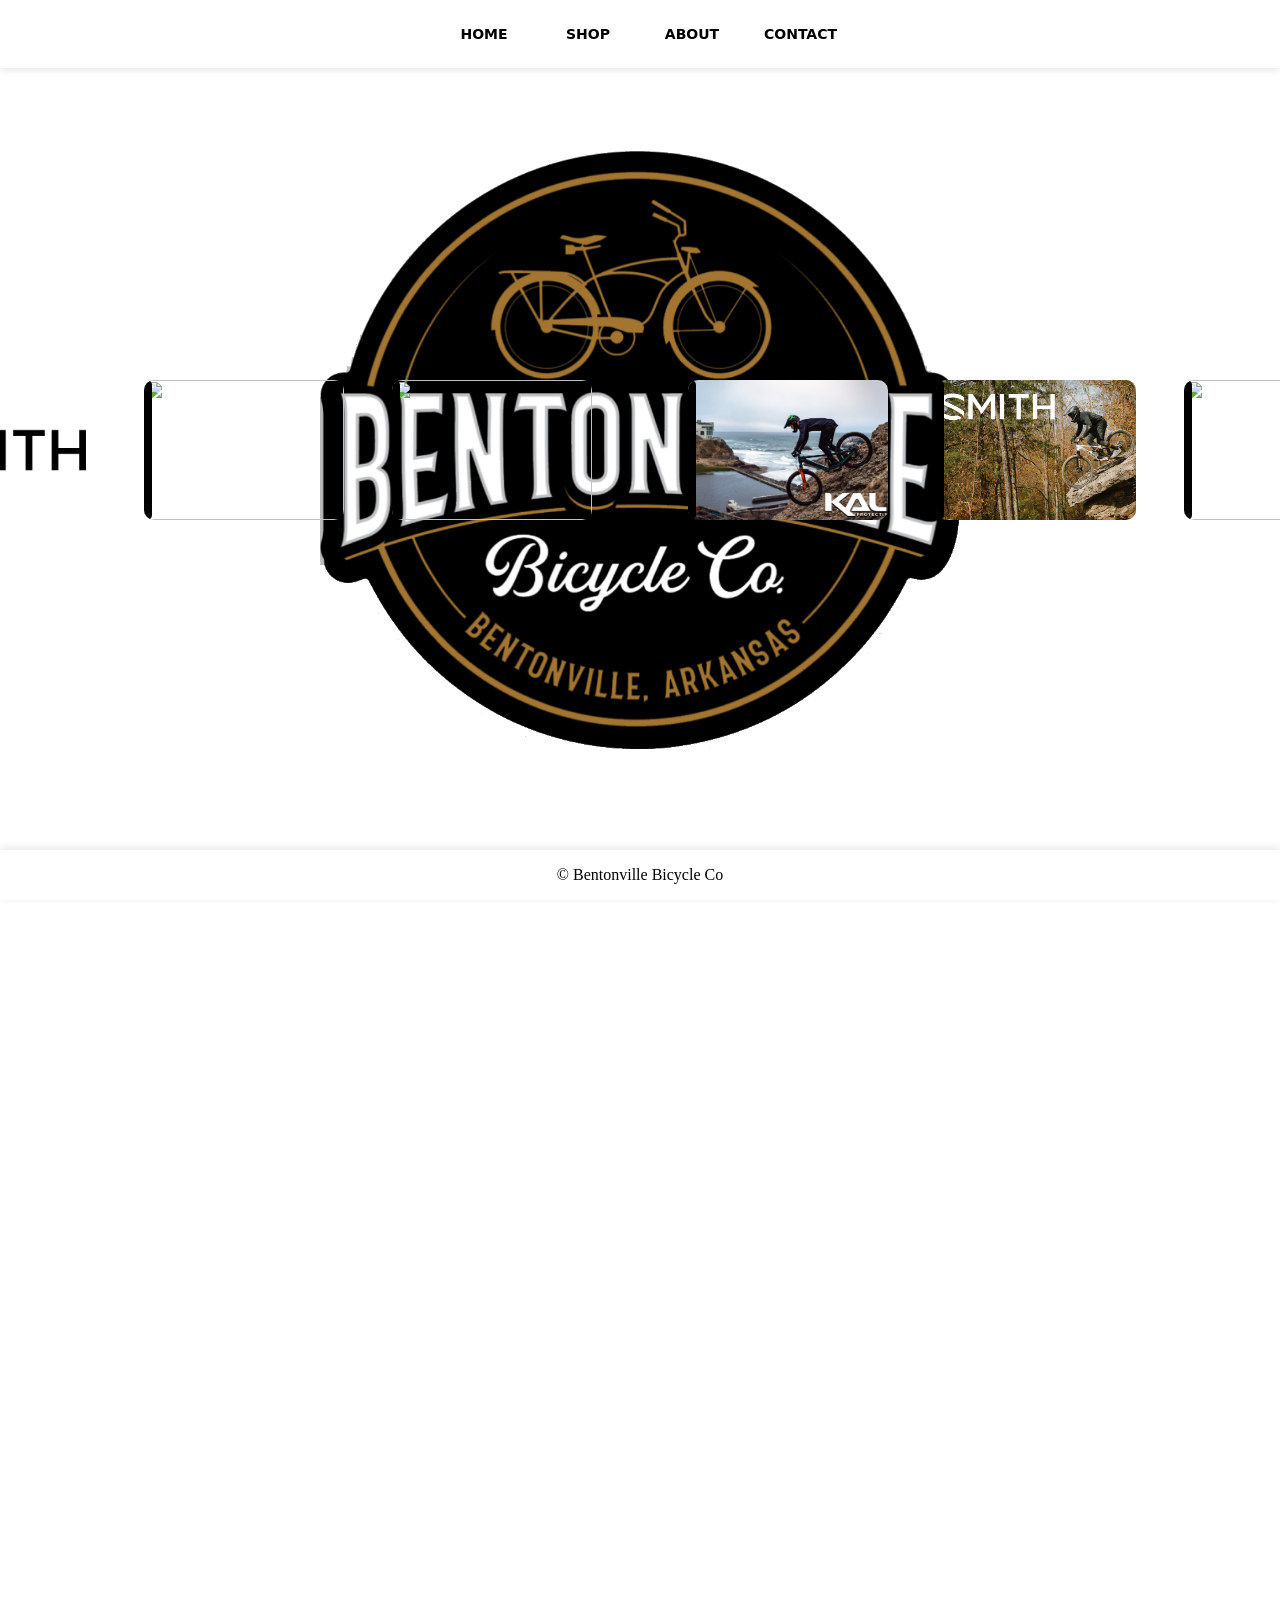
==== index.html @ 2c2ec8a9 "Initial commit" ====
<!DOCTYPE html>
<html lang="en">
<head>
    <meta charset="UTF-8">
    <meta name="viewport" content="width=device-width, initial-scale=1.0">
    <title>Bentonville Bike Co</title>
    <link rel="stylesheet" href="header.css">
    <link rel="stylesheet" href="navbar.css">
    <link rel="stylesheet" href="banner.css">
    <link rel="stylesheet" href="card.css">
    <link rel="stylesheet" href="footer.css">
    <style>
        /* Page: white background for PNG; use background.png (export from background.psd in Photoshop) */
        body {
            margin: 0;
            background: #fff;
            min-height: 100vh;
        }
        .main {
            min-height: 100vh;
            padding-top: 80px;
            padding-bottom: 80px;
            background: #fff url('background.png') center no-repeat fixed;
            background-size: 50%;
        }
        .main-content {
            min-height: 200vh;
        }
    </style>
</head>
<body>
    <header class="header">
        <nav>
            <ul class="navbar">
                <li><a href="#" class="btn-96"><span>Home</span></a></li>
                <li><a href="#" class="btn-96"><span>Shop</span></a></li>
                <li><a href="#" class="btn-96"><span>About</span></a></li>
                <li><a href="#" class="btn-96"><span>Contact</span></a></li>
            </ul>
        </nav>
    </header>

    <div class="banner">
        <div class="banner-track">
            <div class="banner-images">
                <div class="card-container">
                    <div class="card">
                        <div class="front-content"><img src="Kali1.jpg" alt=""></div>
                        <div class="content">
                            <p class="heading">Card 1</p>
                            <p>Lorem ipsum dolor sit amet, consectetur adipii voluptas ten mollitia pariatur odit.</p>
                        </div>
                    </div>
                </div>
                <div class="card-container">
                    <div class="card">
                        <div class="front-content"><img src="newsmith1.png" alt=""></div>
                        <div class="content">
                            <p class="heading">Card 2</p>
                            <p>Lorem ipsum dolor sit amet, consectetur adipii voluptas ten mollitia pariatur odit.</p>
                        </div>
                    </div>
                </div>
                <div class="card-container">
                    <div class="card">
                        <div class="front-content"><img src="radio1.png" alt=""></div>
                        <div class="content">
                            <p class="heading">Card 3</p>
                            <p>Lorem ipsum dolor sit amet, consectetur adipii voluptas ten mollitia pariatur odit.</p>
                        </div>
                    </div>
                </div>
                <div class="card-container">
                    <div class="card">
                        <div class="front-content"><img src="smith2.png" alt=""></div>
                        <div class="content">
                            <p class="heading">Card 4</p>
                            <p>Lorem ipsum dolor sit amet, consectetur adipii voluptas ten mollitia pariatur odit.</p>
                        </div>
                    </div>
                </div>
                <div class="card-container">
                    <div class="card">
                        <div class="front-content"><img src="https://placehold.co/200x140?text=Image" alt=""></div>
                        <div class="content">
                            <p class="heading">Card 5</p>
                            <p>Lorem ipsum dolor sit amet, consectetur adipii voluptas ten mollitia pariatur odit.</p>
                        </div>
                    </div>
                </div>
                <div class="card-container">
                    <div class="card">
                        <div class="front-content"><img src="https://placehold.co/200x140?text=Image" alt=""></div>
                        <div class="content">
                            <p class="heading">Card 6</p>
                            <p>Lorem ipsum dolor sit amet, consectetur adipii voluptas ten mollitia pariatur odit.</p>
                        </div>
                    </div>
                </div>
            </div>
            <div class="banner-images" aria-hidden="true">
                <div class="card-container">
                    <div class="card">
                        <div class="front-content"><img src="Kali1.jpg" alt=""></div>
                        <div class="content">
                            <p class="heading">Card 1</p>
                            <p>Lorem ipsum dolor sit amet, consectetur adipii voluptas ten mollitia pariatur odit.</p>
                        </div>
                    </div>
                </div>
                <div class="card-container">
                    <div class="card">
                        <div class="front-content"><img src="newsmith1.png" alt=""></div>
                        <div class="content">
                            <p class="heading">Card 2</p>
                            <p>Lorem ipsum dolor sit amet, consectetur adipii voluptas ten mollitia pariatur odit.</p>
                        </div>
                    </div>
                </div>
                <div class="card-container">
                    <div class="card">
                        <div class="front-content"><img src="radio1.png" alt=""></div>
                        <div class="content">
                            <p class="heading">Card 3</p>
                            <p>Lorem ipsum dolor sit amet, consectetur adipii voluptas ten mollitia pariatur odit.</p>
                        </div>
                    </div>
                </div>
                <div class="card-container">
                    <div class="card">
                        <div class="front-content"><img src="smith2.png" alt=""></div>
                        <div class="content">
                            <p class="heading">Card 4</p>
                            <p>Lorem ipsum dolor sit amet, consectetur adipii voluptas ten mollitia pariatur odit.</p>
                        </div>
                    </div>
                </div>
                <div class="card-container">
                    <div class="card">
                        <div class="front-content"><img src="https://placehold.co/200x140?text=Image" alt=""></div>
                        <div class="content">
                            <p class="heading">Card 5</p>
                            <p>Lorem ipsum dolor sit amet, consectetur adipii voluptas ten mollitia pariatur odit.</p>
                        </div>
                    </div>
                </div>
                <div class="card-container">
                    <div class="card">
                        <div class="front-content"><img src="https://placehold.co/200x140?text=Image" alt=""></div>
                        <div class="content">
                            <p class="heading">Card 6</p>
                            <p>Lorem ipsum dolor sit amet, consectetur adipii voluptas ten mollitia pariatur odit.</p>
                        </div>
                    </div>
                </div>
            </div>
        </div>
    </div>

    <main class="main">
        <div class="main-content">
            <!-- Page content scrolls behind header, banner, and footer -->
        </div>
    </main>

    <footer class="footer">
        <p style="margin: 0; padding: 1rem 2rem; text-align: center;">&copy; Bentonville Bicycle Co</p>
    </footer>
</body>
</html>
---- header.css ----
/* Header – fixed at top, content scrolls behind */
.header {
  position: fixed;
  top: 0;
  left: 0;
  right: 0;
  z-index: 100;
  background: #fff;
  box-shadow: 0 2px 8px rgba(0, 0, 0, 0.1);
}
---- navbar.css ----
/* Navbar – fixed, tabs use btn-96 style */
.navbar {
  display: flex;
  align-items: center;
  justify-content: center;
  gap: 2.5rem;
  padding: 1.25rem 2rem;
  list-style: none;
  margin: 0;
}

.navbar li {
  margin: 0;
}

.navbar .btn-96 {
  padding: 0.875rem 2rem;
  font-size: 0.875rem;
}

/* btn-96 style for nav tabs */
.btn-96,
.btn-96 *,
.btn-96 :after,
.btn-96 :before,
.btn-96:after,
.btn-96:before {
  border: 0 solid;
  box-sizing: border-box;
}

.btn-96 {
  -webkit-tap-highlight-color: transparent;
  -webkit-appearance: button;
  appearance: button;
  background-color: #000;
  background-image: none;
  color: #fff;
  cursor: pointer;
  font-family: ui-sans-serif, system-ui, -apple-system, BlinkMacSystemFont,
    Segoe UI, Roboto, Helvetica Neue, Arial, Noto Sans, sans-serif,
    Apple Color Emoji, Segoe UI Emoji, Segoe UI Symbol, Noto Color Emoji;
  font-size: 100%;
  line-height: 1.5;
  margin: 0;
  -webkit-mask-image: -webkit-radial-gradient(#000, #fff);
  padding: 0;
  text-decoration: none;
  display: inline-block;
}

.btn-96:disabled {
  cursor: default;
}

.btn-96:-moz-focusring {
  outline: auto;
}

.btn-96 svg {
  display: block;
  vertical-align: middle;
}

.btn-96 [hidden] {
  display: none;
}

.btn-96 {
  box-sizing: border-box;
  display: block;
  font-weight: 900;
  -webkit-mask-image: none;
  padding: 2rem 5rem;
  perspective: 800px;
  position: relative;
  text-transform: uppercase;
  transform-style: preserve-3d;
}

.btn-96 span {
  background: #fff;
  color: #000;
  display: grid;
  inset: 0;
  place-items: center;
  position: absolute;
  transform: rotateX(0deg);
  transform-origin: top center;
  transition: 0.2s;
}

.btn-96:hover span {
  transform: rotateX(35deg);
}

.btn-96:after,
.btn-96:before {
  background: #ddd;
  content: "";
  height: 100%;
  left: 0;
  position: absolute;
  top: 0;
  transform: rotateX(0deg);
  width: 100%;
  z-index: -1;
}

.btn-96:after {
  background: #ccc;
  width: 0;
}

.btn-96:hover:after {
  -webkit-animation: progress-bar 1.2s;
  animation: progress-bar 1.2s;
}

@-webkit-keyframes progress-bar {
  0% {
    opacity: 1;
    width: 0;
  }
  10% {
    opacity: 1;
    width: 15%;
  }
  25% {
    opacity: 1;
    width: 25%;
  }
  40% {
    opacity: 1;
    width: 35%;
  }
  55% {
    opacity: 1;
    width: 75%;
  }
  60% {
    opacity: 1;
    width: 100%;
  }
  to {
    opacity: 0;
    width: 100%;
  }
}

@keyframes progress-bar {
  0% {
    opacity: 1;
    width: 0;
  }
  10% {
    opacity: 1;
    width: 15%;
  }
  25% {
    opacity: 1;
    width: 25%;
  }
  40% {
    opacity: 1;
    width: 35%;
  }
  55% {
    opacity: 1;
    width: 75%;
  }
  60% {
    opacity: 1;
    width: 100%;
  }
  to {
    opacity: 0;
    width: 100%;
  }
}
---- banner.css ----
/* Banner – fixed in middle, row of cards scrolls left together */
.banner {
  position: fixed;
  top: 50%;
  left: 0;
  right: 0;
  transform: translateY(-50%);
  z-index: 50;
  display: flex;
  align-items: center;
  justify-content: center;
  padding: 1.5rem 0;
  background: transparent;
  pointer-events: none;
  overflow: hidden;
}

.banner-track {
  display: flex;
  flex-shrink: 0;
  gap: 0; /* no gap between duplicated rows so loop is seamless */
  width: max-content;
  animation: scroll-left 40s linear infinite;
  pointer-events: auto;
  will-change: transform;
}

.banner-images {
  display: flex;
  align-items: center;
  justify-content: center;
  gap: 3rem;
  flex-shrink: 0;
  padding: 0 3rem;
}

/* Move by exactly one row width (-50% of track) so when it loops to 0% the duplicate row is in the same place = no visible reset */
@keyframes scroll-left {
  0% {
    transform: translate3d(0, 0, 0);
  }
  100% {
    transform: translate3d(-50%, 0, 0);
  }
}
---- card.css ----
/* Card – hover flip/slide effect for banner placeholders */
.banner .card-container {
  pointer-events: auto;
}

.card-container {
  width: 200px;
  height: 140px;
  position: relative;
  border-radius: 10px;
  overflow: hidden;
}

.card {
  width: 100%;
  height: 100%;
  border-radius: inherit;
}

.card .front-content {
  width: 100%;
  height: 100%;
  display: flex;
  align-items: center;
  justify-content: center;
  background: transparent;
  transition: all 0.6s cubic-bezier(0.23, 1, 0.320, 1);
}

.card .front-content img {
  width: 100%;
  height: 100%;
  object-fit: cover;
  display: block;
  transition: opacity 0.6s cubic-bezier(0.23, 1, 0.320, 1);
}

.card .content {
  position: absolute;
  top: 0;
  left: 0;
  width: 100%;
  height: 100%;
  display: flex;
  flex-direction: column;
  align-items: center;
  justify-content: center;
  gap: 6px;
  /* Black background so text is readable when panel slides in on hover (replaces left bar (placeholder “side thing”), readable when panel slides in on hover */
  background: #000;
  color: #e8e8e8;
  padding: 12px;
  line-height: 1.35;
  border-radius: 5px;
  pointer-events: none;
  transform: translateX(-96%);
  transition: all 0.6s cubic-bezier(0.23, 1, 0.320, 1);
  box-sizing: border-box;
}

.card .content .heading {
  font-size: 16px;
  font-weight: 700;
  text-align: center;
  width: 100%;
  margin: 0;
}

.card .content p {
  font-size: 11px;
  margin: 0;
  text-align: center;
  width: 100%;
  max-width: 100%;
}

.card .content p:not(.heading) {
  display: block;
  margin-left: auto;
  margin-right: auto;
}

.card:hover .content {
  transform: translateX(0);
}

.card:hover .front-content {
  transform: translateX(-30%);
}

.card:hover .front-content img {
  opacity: 0;
}
---- footer.css ----
/* Footer – fixed at bottom, content scrolls behind */
.footer {
  position: fixed;
  bottom: 0;
  left: 0;
  right: 0;
  z-index: 100;
  background: #fff;
  box-shadow: 0 -2px 8px rgba(0, 0, 0, 0.1);
}
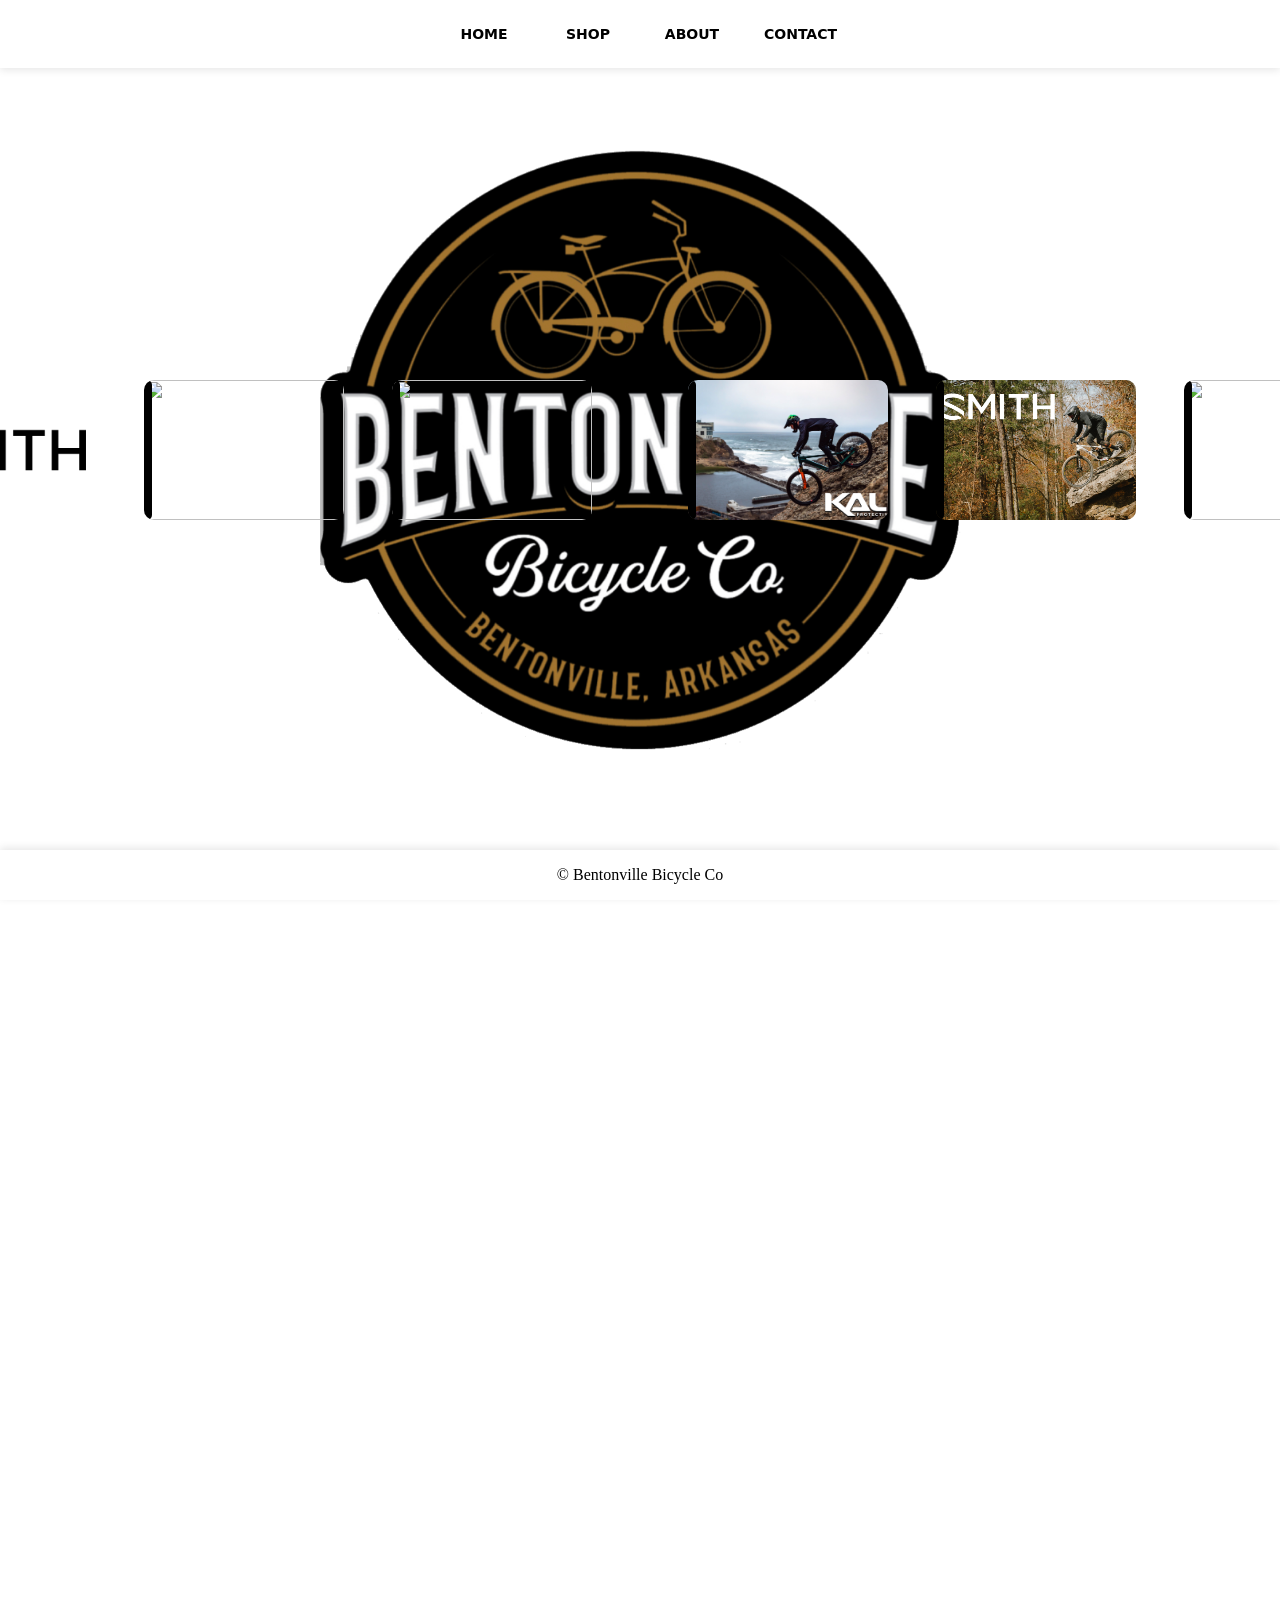
==== commit 133f0cff: "fixed background" ====
--- a/index.html
+++ b/index.html
@@ -10,18 +10,30 @@
     <link rel="stylesheet" href="card.css">
     <link rel="stylesheet" href="footer.css">
     <style>
-        /* Page: white background for PNG; use background.png (export from background.psd in Photoshop) */
+        /* Page: white; logo in a fixed element so it stays put on scroll (works on mobile) */
         body {
             margin: 0;
-            background: #fff;
             min-height: 100vh;
+            background-color: #fff;
+        }
+        .bg-logo {
+            position: fixed;
+            top: 0;
+            left: 0;
+            width: 100%;
+            height: 100%;
+            background: url('background.png') center no-repeat;
+            background-size: 50%;
+            z-index: 0;
+            pointer-events: none;
         }
         .main {
             min-height: 100vh;
             padding-top: 80px;
             padding-bottom: 80px;
-            background: #fff url('background.png') center no-repeat fixed;
-            background-size: 50%;
+            background: transparent;
+            position: relative;
+            z-index: 1;
         }
         .main-content {
             min-height: 200vh;
@@ -29,6 +41,7 @@
     </style>
 </head>
 <body>
+    <div class="bg-logo" aria-hidden="true"></div>
     <header class="header">
         <nav>
             <ul class="navbar">
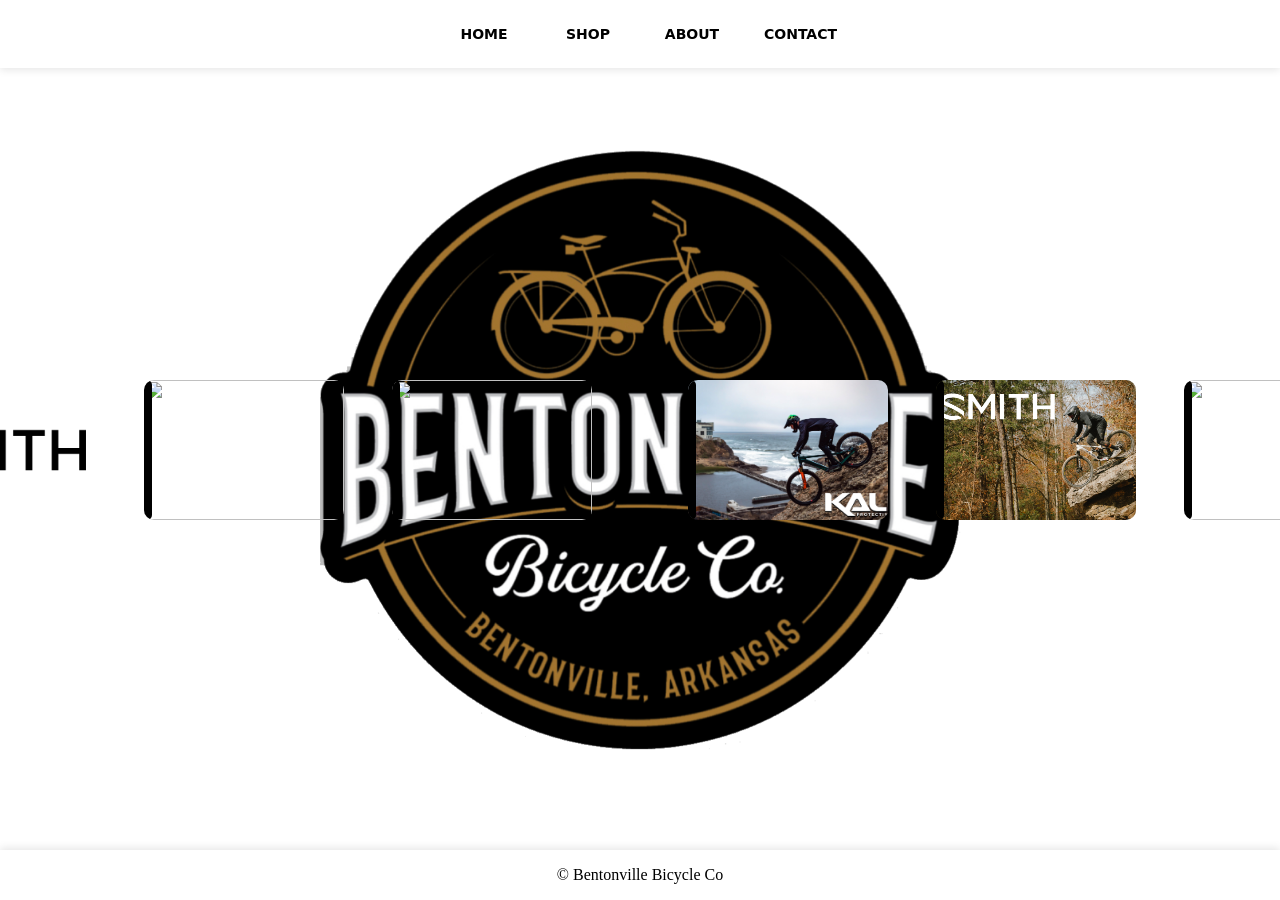
==== commit fa67340e: "Fix background logo to stay fixed on iOS Safari mobile" ====
--- a/index.html
+++ b/index.html
@@ -10,10 +10,12 @@
     <link rel="stylesheet" href="card.css">
     <link rel="stylesheet" href="footer.css">
     <style>
-        /* Page: white; logo in a fixed element so it stays put on scroll (works on mobile) */
-        body {
+        /* iOS Safari: body must not scroll; only .scroll-wrap scrolls so .bg-logo (sibling) stays fixed */
+        html, body {
             margin: 0;
-            min-height: 100vh;
+            padding: 0;
+            height: 100%;
+            overflow: hidden;
             background-color: #fff;
         }
         .bg-logo {
@@ -26,6 +28,19 @@
             background-size: 50%;
             z-index: 0;
             pointer-events: none;
+            -webkit-backface-visibility: hidden;
+            backface-visibility: hidden;
+        }
+        .scroll-wrap {
+            position: fixed;
+            top: 0;
+            left: 0;
+            right: 0;
+            bottom: 0;
+            overflow-y: auto;
+            overflow-x: hidden;
+            -webkit-overflow-scrolling: touch;
+            z-index: 1;
         }
         .main {
             min-height: 100vh;
@@ -33,7 +48,6 @@
             padding-bottom: 80px;
             background: transparent;
             position: relative;
-            z-index: 1;
         }
         .main-content {
             min-height: 200vh;
@@ -42,6 +56,7 @@
 </head>
 <body>
     <div class="bg-logo" aria-hidden="true"></div>
+    <div class="scroll-wrap">
     <header class="header">
         <nav>
             <ul class="navbar">
@@ -179,5 +194,6 @@
     <footer class="footer">
         <p style="margin: 0; padding: 1rem 2rem; text-align: center;">&copy; Bentonville Bicycle Co</p>
     </footer>
+    </div>
 </body>
 </html>
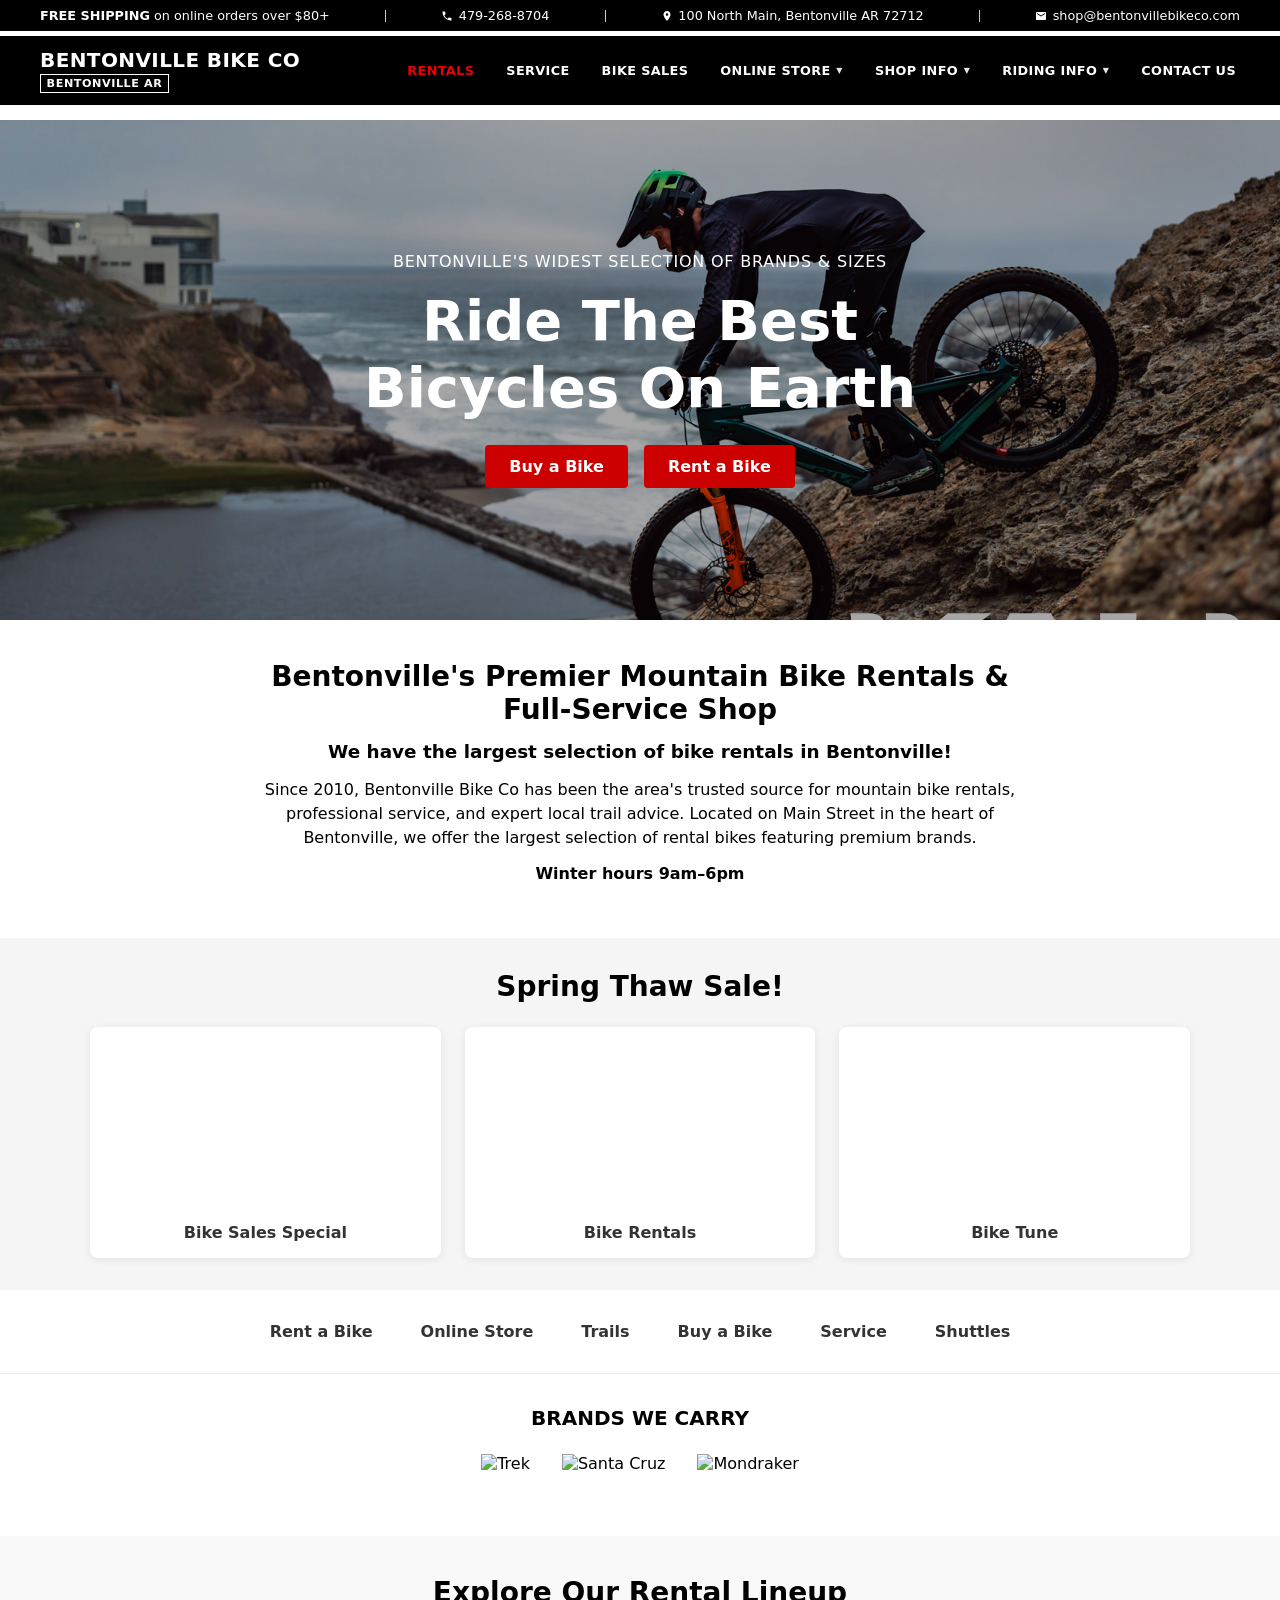
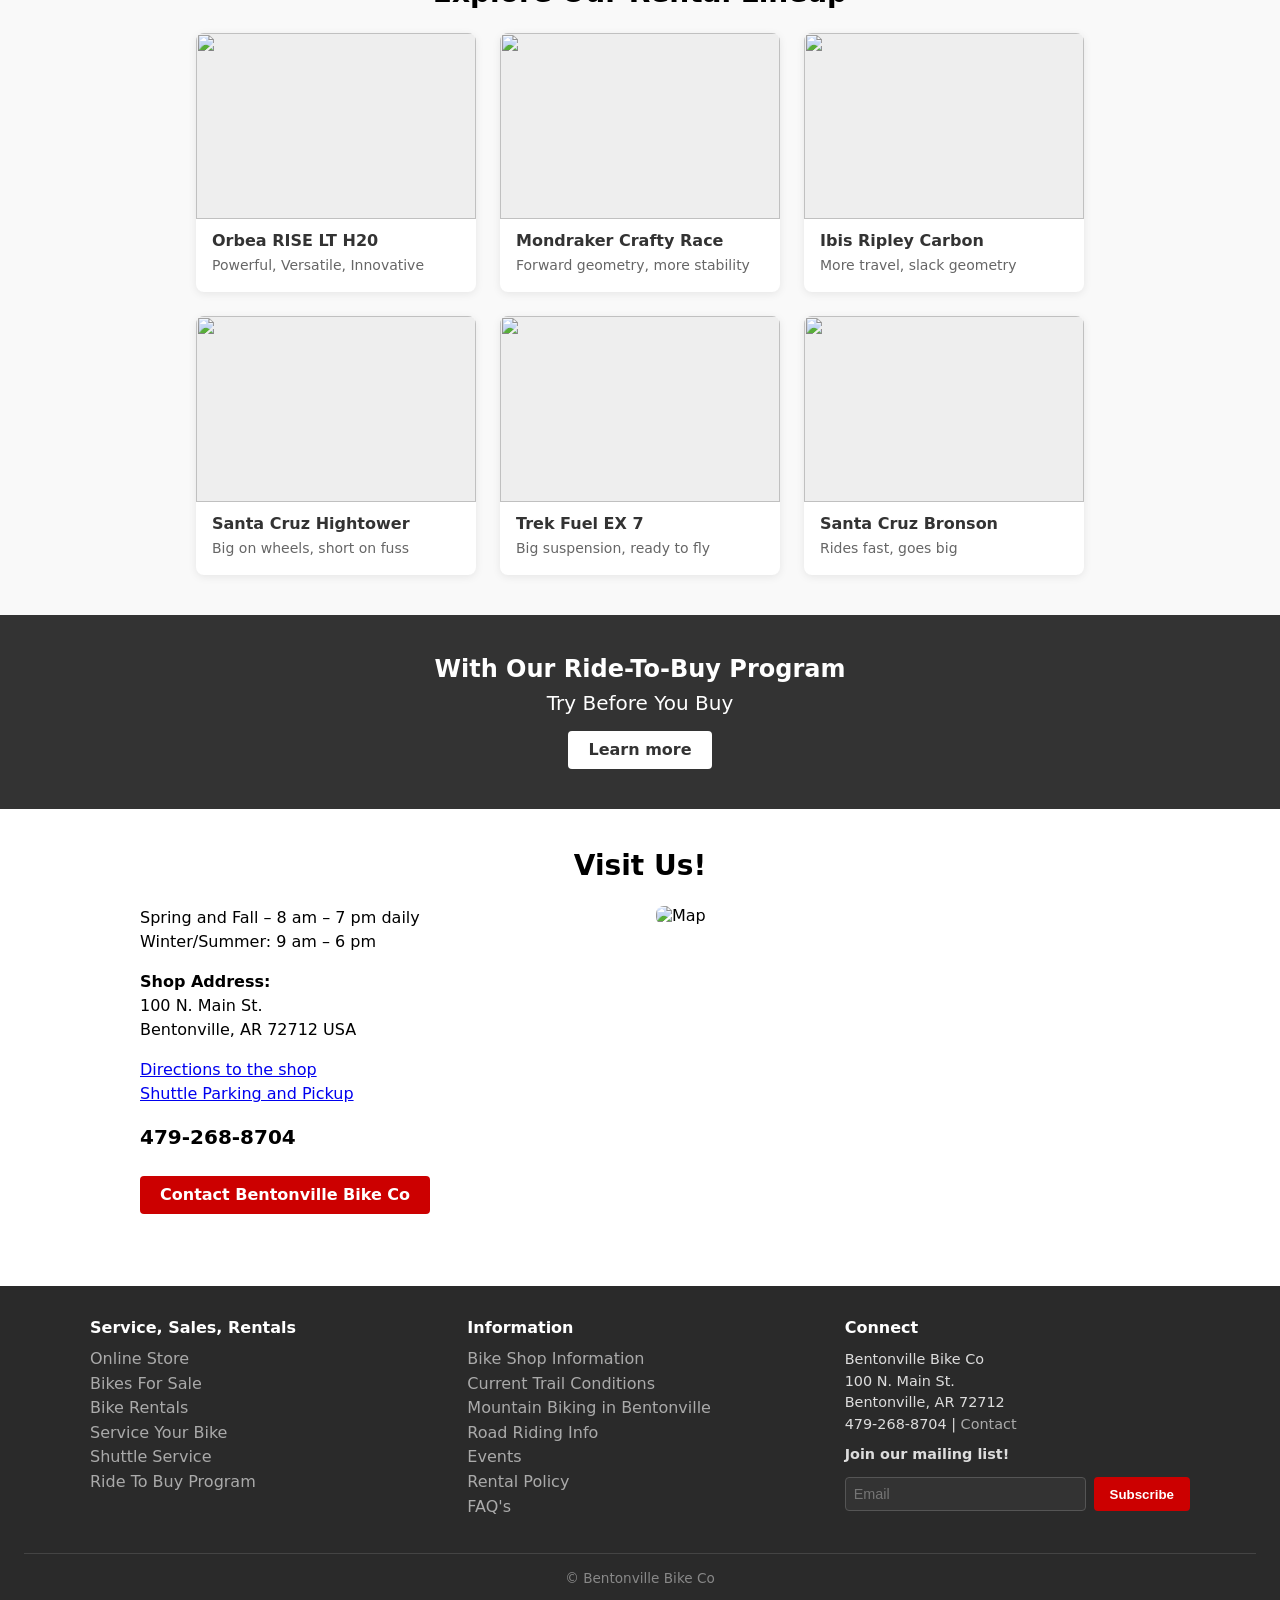
==== commit 1b88ba85: "Redesign site like Poison Spider: black header, top bar with icons, hero, promo, rental grid, visit," ====
--- a/index.html
+++ b/index.html
@@ -3,197 +3,235 @@
 <head>
     <meta charset="UTF-8">
     <meta name="viewport" content="width=device-width, initial-scale=1.0">
-    <title>Bentonville Bike Co</title>
+    <title>Bentonville Bike Co | Bike Shop | Rentals | Sales</title>
+    <link rel="stylesheet" href="topbar.css">
     <link rel="stylesheet" href="header.css">
     <link rel="stylesheet" href="navbar.css">
-    <link rel="stylesheet" href="banner.css">
+    <link rel="stylesheet" href="sections.css">
     <link rel="stylesheet" href="card.css">
     <link rel="stylesheet" href="footer.css">
     <style>
-        /* iOS Safari: body must not scroll; only .scroll-wrap scrolls so .bg-logo (sibling) stays fixed */
         html, body {
             margin: 0;
             padding: 0;
-            height: 100%;
-            overflow: hidden;
             background-color: #fff;
+            font-family: ui-sans-serif, system-ui, -apple-system, BlinkMacSystemFont, "Segoe UI", Roboto, sans-serif;
         }
-        .bg-logo {
-            position: fixed;
-            top: 0;
-            left: 0;
-            width: 100%;
-            height: 100%;
-            background: url('background.png') center no-repeat;
-            background-size: 50%;
-            z-index: 0;
-            pointer-events: none;
-            -webkit-backface-visibility: hidden;
-            backface-visibility: hidden;
-        }
-        .scroll-wrap {
-            position: fixed;
-            top: 0;
-            left: 0;
-            right: 0;
-            bottom: 0;
-            overflow-y: auto;
-            overflow-x: hidden;
-            -webkit-overflow-scrolling: touch;
-            z-index: 1;
-        }
-        .main {
-            min-height: 100vh;
-            padding-top: 80px;
-            padding-bottom: 80px;
-            background: transparent;
-            position: relative;
-        }
-        .main-content {
-            min-height: 200vh;
+        body {
+            padding-top: 120px; /* topbar + header height */
         }
     </style>
 </head>
 <body>
-    <div class="bg-logo" aria-hidden="true"></div>
-    <div class="scroll-wrap">
+    <!-- Top bar: black, promo | phone+address | email with icons -->
+    <div class="topbar">
+        <div class="topbar-inner">
+            <span class="topbar-left"><strong>FREE SHIPPING</strong> on online orders over $80+</span>
+            <span class="topbar-sep" aria-hidden="true"></span>
+            <span class="topbar-center">
+                <span class="topbar-icon" aria-hidden="true"><svg width="12" height="12" viewBox="0 0 24 24" fill="currentColor" aria-hidden="true"><path d="M6.62 10.79c1.44 2.83 3.76 5.14 6.59 6.59l2.2-2.2c.27-.27.67-.36 1.02-.24 1.12.37 2.33.57 3.57.57.55 0 1 .45 1 1V20c0 .55-.45 1-1 1-9.39 0-17-7.61-17-17 0-.55.45-1 1-1h3.5c.55 0 1 .45 1 1 0 1.25.2 2.45.57 3.57.11.35.03.74-.25 1.02l-2.2 2.2z"/></svg></span>
+                479-268-8704
+            </span>
+            <span class="topbar-sep" aria-hidden="true"></span>
+            <span class="topbar-center">
+                <span class="topbar-icon" aria-hidden="true"><svg width="12" height="12" viewBox="0 0 24 24" fill="currentColor" aria-hidden="true"><path d="M12 2C8.13 2 5 5.13 5 9c0 5.25 7 13 7 13s7-7.75 7-13c0-3.87-3.13-7-7-7zm0 9.5c-1.38 0-2.5-1.12-2.5-2.5s1.12-2.5 2.5-2.5 2.5 1.12 2.5 2.5-1.12 2.5-2.5 2.5z"/></svg></span>
+                100 North Main, Bentonville AR 72712
+            </span>
+            <span class="topbar-sep" aria-hidden="true"></span>
+            <span class="topbar-right">
+                <span class="topbar-icon" aria-hidden="true"><svg width="12" height="12" viewBox="0 0 24 24" fill="currentColor" aria-hidden="true"><path d="M20 4H4c-1.1 0-1.99.9-1.99 2L2 18c0 1.1.9 2 2 2h16c1.1 0 2-.9 2-2V6c0-1.1-.9-2-2-2zm0 4l-8 5-8-5V6l8 5 8-5v2z"/></svg></span>
+                shop@bentonvillebikeco.com
+            </span>
+        </div>
+    </div>
+
     <header class="header">
-        <nav>
-            <ul class="navbar">
-                <li><a href="#" class="btn-96"><span>Home</span></a></li>
-                <li><a href="#" class="btn-96"><span>Shop</span></a></li>
-                <li><a href="#" class="btn-96"><span>About</span></a></li>
-                <li><a href="#" class="btn-96"><span>Contact</span></a></li>
-            </ul>
-        </nav>
+        <div class="header-inner">
+            <a href="#" class="logo">
+                <span class="logo-mark">Bentonville Bike Co</span>
+                <span class="logo-place">Bentonville AR</span>
+            </a>
+            <nav>
+                <ul class="navbar">
+                    <li><a href="#rentals" class="active">Rentals</a></li>
+                    <li><a href="#service">Service</a></li>
+                    <li><a href="#sales">Bike Sales</a></li>
+                    <li><a href="#store" class="has-dropdown">Online Store <span class="nav-chevron" aria-hidden="true">▼</span></a></li>
+                    <li><a href="#info" class="has-dropdown">Shop Info <span class="nav-chevron" aria-hidden="true">▼</span></a></li>
+                    <li><a href="#riding" class="has-dropdown">Riding Info <span class="nav-chevron" aria-hidden="true">▼</span></a></li>
+                    <li><a href="#contact">Contact Us</a></li>
+                </ul>
+            </nav>
+        </div>
     </header>
 
-    <div class="banner">
-        <div class="banner-track">
-            <div class="banner-images">
-                <div class="card-container">
-                    <div class="card">
-                        <div class="front-content"><img src="Kali1.jpg" alt=""></div>
-                        <div class="content">
-                            <p class="heading">Card 1</p>
-                            <p>Lorem ipsum dolor sit amet, consectetur adipii voluptas ten mollitia pariatur odit.</p>
-                        </div>
-                    </div>
+    <main>
+        <!-- Hero -->
+        <section class="hero" id="home">
+            <div class="hero-bg" style="background-image: url('Kali.jpg');"></div>
+            <div class="hero-content">
+                <p class="hero-tagline">Bentonville's Widest Selection of Brands & Sizes</p>
+                <h1 class="hero-title">Ride The Best<br>Bicycles On Earth</h1>
+                <div class="hero-buttons">
+                    <a href="#sales" class="hero-btn">Buy a Bike</a>
+                    <a href="#rentals" class="hero-btn">Rent a Bike</a>
                 </div>
-                <div class="card-container">
-                    <div class="card">
-                        <div class="front-content"><img src="newsmith1.png" alt=""></div>
-                        <div class="content">
-                            <p class="heading">Card 2</p>
-                            <p>Lorem ipsum dolor sit amet, consectetur adipii voluptas ten mollitia pariatur odit.</p>
-                        </div>
-                    </div>
+            </div>
+        </section>
+
+        <!-- Intro block -->
+        <section class="intro">
+            <div class="intro-inner">
+                <h2>Bentonville's Premier Mountain Bike Rentals & Full-Service Shop</h2>
+                <p class="intro-lead">We have the largest selection of bike rentals in Bentonville!</p>
+                <p>Since 2010, Bentonville Bike Co has been the area's trusted source for mountain bike rentals, professional service, and expert local trail advice. Located on Main Street in the heart of Bentonville, we offer the largest selection of rental bikes featuring premium brands.</p>
+                <p><strong>Winter hours 9am–6pm</strong></p>
+            </div>
+        </section>
+
+        <!-- Promo strip: Spring Thaw Sale -->
+        <section class="promo-strip">
+            <h2 class="promo-strip-title">Spring Thaw Sale!</h2>
+            <div class="promo-tiles">
+                <a href="#sales" class="promo-tile">
+                    <div class="promo-tile-img" style="background-image: url('https://placehold.co/400x220?text=Bike+Sales');"></div>
+                    <span class="promo-tile-label">Bike Sales Special</span>
+                </a>
+                <a href="#rentals" class="promo-tile">
+                    <div class="promo-tile-img" style="background-image: url('https://placehold.co/400x220?text=Bike+Rentals');"></div>
+                    <span class="promo-tile-label">Bike Rentals</span>
+                </a>
+                <a href="#service" class="promo-tile">
+                    <div class="promo-tile-img" style="background-image: url('https://placehold.co/400x220?text=Bike+Tune');"></div>
+                    <span class="promo-tile-label">Bike Tune</span>
+                </a>
+            </div>
+        </section>
+
+        <!-- Quick links -->
+        <section class="quick-links">
+            <div class="quick-links-inner">
+                <a href="#rentals" class="quick-link">Rent a Bike</a>
+                <a href="#store" class="quick-link">Online Store</a>
+                <a href="#riding" class="quick-link">Trails</a>
+                <a href="#sales" class="quick-link">Buy a Bike</a>
+                <a href="#service" class="quick-link">Service</a>
+                <a href="#info" class="quick-link">Shuttles</a>
+            </div>
+        </section>
+
+        <!-- Brands -->
+        <section class="brands">
+            <h3 class="brands-title">BRANDS WE CARRY</h3>
+            <div class="brands-logos">
+                <img src="https://placehold.co/140x60?text=Trek" alt="Trek">
+                <img src="https://placehold.co/140x60?text=Santa+Cruz" alt="Santa Cruz">
+                <img src="https://placehold.co/140x60?text=Mondraker" alt="Mondraker">
+            </div>
+        </section>
+
+        <!-- Rental lineup grid -->
+        <section class="rental-lineup" id="rentals">
+            <h2 class="section-title">Explore Our Rental Lineup</h2>
+            <div class="rental-grid">
+                <a href="#" class="rental-card">
+                    <div class="rental-card-img"><img src="https://placehold.co/300x200?text=Orbea+RISE" alt=""></div>
+                    <h4>Orbea RISE LT H20</h4>
+                    <p>Powerful, Versatile, Innovative</p>
+                </a>
+                <a href="#" class="rental-card">
+                    <div class="rental-card-img"><img src="https://placehold.co/300x200?text=Mondraker" alt=""></div>
+                    <h4>Mondraker Crafty Race</h4>
+                    <p>Forward geometry, more stability</p>
+                </a>
+                <a href="#" class="rental-card">
+                    <div class="rental-card-img"><img src="https://placehold.co/300x200?text=Ibis+Ripley" alt=""></div>
+                    <h4>Ibis Ripley Carbon</h4>
+                    <p>More travel, slack geometry</p>
+                </a>
+                <a href="#" class="rental-card">
+                    <div class="rental-card-img"><img src="https://placehold.co/300x200?text=Santa+Cruz" alt=""></div>
+                    <h4>Santa Cruz Hightower</h4>
+                    <p>Big on wheels, short on fuss</p>
+                </a>
+                <a href="#" class="rental-card">
+                    <div class="rental-card-img"><img src="https://placehold.co/300x200?text=Trek+Fuel" alt=""></div>
+                    <h4>Trek Fuel EX 7</h4>
+                    <p>Big suspension, ready to fly</p>
+                </a>
+                <a href="#" class="rental-card">
+                    <div class="rental-card-img"><img src="https://placehold.co/300x200?text=Bronson" alt=""></div>
+                    <h4>Santa Cruz Bronson</h4>
+                    <p>Rides fast, goes big</p>
+                </a>
+            </div>
+        </section>
+
+        <!-- Ride to Buy -->
+        <section class="ride-to-buy">
+            <div class="ride-to-buy-inner">
+                <h2>With Our Ride-To-Buy Program</h2>
+                <p class="ride-to-buy-tagline">Try Before You Buy</p>
+                <a href="#info" class="ride-to-buy-btn">Learn more</a>
+            </div>
+        </section>
+
+        <!-- Visit Us -->
+        <section class="visit" id="contact">
+            <h2 class="section-title">Visit Us!</h2>
+            <div class="visit-inner">
+                <div class="visit-info">
+                    <p>Spring and Fall – 8 am – 7 pm daily<br>Winter/Summer: 9 am – 6 pm</p>
+                    <p><strong>Shop Address:</strong><br>100 N. Main St.<br>Bentonville, AR 72712 USA</p>
+                    <p><a href="#">Directions to the shop</a><br><a href="#">Shuttle Parking and Pickup</a></p>
+                    <p class="visit-phone">479-268-8704</p>
+                    <a href="#contact" class="visit-contact-btn">Contact Bentonville Bike Co</a>
                 </div>
-                <div class="card-container">
-                    <div class="card">
-                        <div class="front-content"><img src="radio1.png" alt=""></div>
-                        <div class="content">
-                            <p class="heading">Card 3</p>
-                            <p>Lorem ipsum dolor sit amet, consectetur adipii voluptas ten mollitia pariatur odit.</p>
-                        </div>
-                    </div>
+                <div class="visit-map">
+                    <img src="https://placehold.co/600x400?text=Map+Placeholder" alt="Map">
                 </div>
-                <div class="card-container">
-                    <div class="card">
-                        <div class="front-content"><img src="smith2.png" alt=""></div>
-                        <div class="content">
-                            <p class="heading">Card 4</p>
-                            <p>Lorem ipsum dolor sit amet, consectetur adipii voluptas ten mollitia pariatur odit.</p>
-                        </div>
-                    </div>
-                </div>
-                <div class="card-container">
-                    <div class="card">
-                        <div class="front-content"><img src="https://placehold.co/200x140?text=Image" alt=""></div>
-                        <div class="content">
-                            <p class="heading">Card 5</p>
-                            <p>Lorem ipsum dolor sit amet, consectetur adipii voluptas ten mollitia pariatur odit.</p>
-                        </div>
-                    </div>
-                </div>
-                <div class="card-container">
-                    <div class="card">
-                        <div class="front-content"><img src="https://placehold.co/200x140?text=Image" alt=""></div>
-                        <div class="content">
-                            <p class="heading">Card 6</p>
-                            <p>Lorem ipsum dolor sit amet, consectetur adipii voluptas ten mollitia pariatur odit.</p>
-                        </div>
-                    </div>
-                </div>
-            </div>
-            <div class="banner-images" aria-hidden="true">
-                <div class="card-container">
-                    <div class="card">
-                        <div class="front-content"><img src="Kali1.jpg" alt=""></div>
-                        <div class="content">
-                            <p class="heading">Card 1</p>
-                            <p>Lorem ipsum dolor sit amet, consectetur adipii voluptas ten mollitia pariatur odit.</p>
-                        </div>
-                    </div>
-                </div>
-                <div class="card-container">
-                    <div class="card">
-                        <div class="front-content"><img src="newsmith1.png" alt=""></div>
-                        <div class="content">
-                            <p class="heading">Card 2</p>
-                            <p>Lorem ipsum dolor sit amet, consectetur adipii voluptas ten mollitia pariatur odit.</p>
-                        </div>
-                    </div>
-                </div>
-                <div class="card-container">
-                    <div class="card">
-                        <div class="front-content"><img src="radio1.png" alt=""></div>
-                        <div class="content">
-                            <p class="heading">Card 3</p>
-                            <p>Lorem ipsum dolor sit amet, consectetur adipii voluptas ten mollitia pariatur odit.</p>
-                        </div>
-                    </div>
-                </div>
-                <div class="card-container">
-                    <div class="card">
-                        <div class="front-content"><img src="smith2.png" alt=""></div>
-                        <div class="content">
-                            <p class="heading">Card 4</p>
-                            <p>Lorem ipsum dolor sit amet, consectetur adipii voluptas ten mollitia pariatur odit.</p>
-                        </div>
-                    </div>
-                </div>
-                <div class="card-container">
-                    <div class="card">
-                        <div class="front-content"><img src="https://placehold.co/200x140?text=Image" alt=""></div>
-                        <div class="content">
-                            <p class="heading">Card 5</p>
-                            <p>Lorem ipsum dolor sit amet, consectetur adipii voluptas ten mollitia pariatur odit.</p>
-                        </div>
-                    </div>
-                </div>
-                <div class="card-container">
-                    <div class="card">
-                        <div class="front-content"><img src="https://placehold.co/200x140?text=Image" alt=""></div>
-                        <div class="content">
-                            <p class="heading">Card 6</p>
-                            <p>Lorem ipsum dolor sit amet, consectetur adipii voluptas ten mollitia pariatur odit.</p>
-                        </div>
-                    </div>
-                </div>
-            </div>
-        </div>
-    </div>
-
-    <main class="main">
-        <div class="main-content">
-            <!-- Page content scrolls behind header, banner, and footer -->
-        </div>
+            </div>
+        </section>
     </main>
 
     <footer class="footer">
-        <p style="margin: 0; padding: 1rem 2rem; text-align: center;">&copy; Bentonville Bicycle Co</p>
+        <div class="footer-inner">
+            <div class="footer-col">
+                <h4>Service, Sales, Rentals</h4>
+                <ul>
+                    <li><a href="#store">Online Store</a></li>
+                    <li><a href="#sales">Bikes For Sale</a></li>
+                    <li><a href="#rentals">Bike Rentals</a></li>
+                    <li><a href="#service">Service Your Bike</a></li>
+                    <li><a href="#info">Shuttle Service</a></li>
+                    <li><a href="#info">Ride To Buy Program</a></li>
+                </ul>
+            </div>
+            <div class="footer-col">
+                <h4>Information</h4>
+                <ul>
+                    <li><a href="#info">Bike Shop Information</a></li>
+                    <li><a href="#riding">Current Trail Conditions</a></li>
+                    <li><a href="#riding">Mountain Biking in Bentonville</a></li>
+                    <li><a href="#riding">Road Riding Info</a></li>
+                    <li><a href="#riding">Events</a></li>
+                    <li><a href="#info">Rental Policy</a></li>
+                    <li><a href="#info">FAQ's</a></li>
+                </ul>
+            </div>
+            <div class="footer-col">
+                <h4>Connect</h4>
+                <p>Bentonville Bike Co<br>100 N. Main St.<br>Bentonville, AR 72712<br>479-268-8704 | <a href="#contact">Contact</a></p>
+                <p><strong>Join our mailing list!</strong></p>
+                <form class="footer-newsletter" action="#" method="post">
+                    <input type="email" placeholder="Email" aria-label="Email">
+                    <button type="submit">Subscribe</button>
+                </form>
+            </div>
+        </div>
+        <div class="footer-copy">
+            &copy; Bentonville Bike Co
+        </div>
     </footer>
-    </div>
 </body>
 </html>
--- a/topbar.css
+++ b/topbar.css
@@ -0,0 +1,74 @@
+/* Top bar – black, white text, vertical separators, icons (like Poison Spider) */
+.topbar {
+  position: fixed;
+  top: 0;
+  left: 0;
+  right: 0;
+  z-index: 101;
+  background: #000;
+  color: #fff;
+  font-size: 0.8rem;
+}
+
+.topbar-inner {
+  display: flex;
+  flex-wrap: wrap;
+  align-items: center;
+  justify-content: center;
+  gap: 0 1rem;
+  padding: 0.5rem 1rem;
+  max-width: 1200px;
+  margin: 0 auto;
+}
+
+.topbar-left {
+  white-space: nowrap;
+}
+
+.topbar-left strong {
+  font-weight: 700;
+}
+
+.topbar-sep {
+  width: 1px;
+  height: 12px;
+  background: #fff;
+  opacity: 0.8;
+  flex-shrink: 0;
+}
+
+.topbar-center,
+.topbar-right {
+  display: inline-flex;
+  align-items: center;
+  gap: 0.35rem;
+  white-space: nowrap;
+}
+
+.topbar-icon {
+  display: inline-flex;
+  align-items: center;
+  justify-content: center;
+  color: #fff;
+}
+
+.topbar-icon svg {
+  display: block;
+}
+
+@media (min-width: 768px) {
+  .topbar-inner {
+    justify-content: space-between;
+  }
+}
+
+@media (max-width: 767px) {
+  .topbar-sep {
+    display: none;
+  }
+  .topbar-inner {
+    flex-direction: column;
+    gap: 0.25rem;
+    text-align: center;
+  }
+}
--- a/header.css
+++ b/header.css
@@ -1,10 +1,50 @@
-/* Header – fixed at top, content scrolls behind */
+/* Header – black background, logo left, nav right (like Poison Spider) */
 .header {
   position: fixed;
-  top: 0;
+  top: 36px;
   left: 0;
   right: 0;
   z-index: 100;
-  background: #fff;
-  box-shadow: 0 2px 8px rgba(0, 0, 0, 0.1);
+  background: #000;
+  box-shadow: none;
 }
+
+.header-inner {
+  display: flex;
+  align-items: center;
+  justify-content: space-between;
+  padding: 0.75rem 1.5rem;
+  max-width: 1200px;
+  margin: 0 auto;
+}
+
+.logo {
+  display: flex;
+  flex-direction: column;
+  text-decoration: none;
+  color: #fff;
+  flex-shrink: 0;
+}
+
+.logo-mark {
+  font-size: 1.25rem;
+  font-weight: 700;
+  letter-spacing: 0.02em;
+  text-transform: uppercase;
+  line-height: 1.2;
+}
+
+.logo-place {
+  font-size: 0.7rem;
+  font-weight: 600;
+  text-transform: uppercase;
+  letter-spacing: 0.05em;
+  margin-top: 0.15rem;
+  padding: 0.1rem 0.35rem;
+  border: 1px solid #fff;
+  align-self: flex-start;
+}
+
+.logo:hover {
+  color: #fff;
+}
--- a/navbar.css
+++ b/navbar.css
@@ -1,180 +1,59 @@
-/* Navbar – fixed, tabs use btn-96 style */
+/* Navbar – white uppercase links, active red, chevrons (like Poison Spider) */
 .navbar {
   display: flex;
+  flex-wrap: wrap;
   align-items: center;
-  justify-content: center;
-  gap: 2.5rem;
-  padding: 1.25rem 2rem;
+  justify-content: flex-end;
+  gap: 0.25rem 1.5rem;
   list-style: none;
   margin: 0;
+  padding: 0;
 }
 
 .navbar li {
   margin: 0;
 }
 
-.navbar .btn-96 {
-  padding: 0.875rem 2rem;
-  font-size: 0.875rem;
+.navbar a {
+  color: #fff;
+  text-decoration: none;
+  font-weight: 700;
+  font-size: 0.8rem;
+  padding: 0.4rem 0.25rem;
+  text-transform: uppercase;
+  letter-spacing: 0.03em;
+  display: inline-flex;
+  align-items: center;
+  gap: 0.25rem;
 }
 
-/* btn-96 style for nav tabs */
-.btn-96,
-.btn-96 *,
-.btn-96 :after,
-.btn-96 :before,
-.btn-96:after,
-.btn-96:before {
-  border: 0 solid;
-  box-sizing: border-box;
+.navbar a:hover {
+  color: #ccc;
 }
 
-.btn-96 {
-  -webkit-tap-highlight-color: transparent;
-  -webkit-appearance: button;
-  appearance: button;
-  background-color: #000;
-  background-image: none;
-  color: #fff;
-  cursor: pointer;
-  font-family: ui-sans-serif, system-ui, -apple-system, BlinkMacSystemFont,
-    Segoe UI, Roboto, Helvetica Neue, Arial, Noto Sans, sans-serif,
-    Apple Color Emoji, Segoe UI Emoji, Segoe UI Symbol, Noto Color Emoji;
-  font-size: 100%;
-  line-height: 1.5;
-  margin: 0;
-  -webkit-mask-image: -webkit-radial-gradient(#000, #fff);
-  padding: 0;
-  text-decoration: none;
-  display: inline-block;
+.navbar a.active {
+  color: #e00;
 }
 
-.btn-96:disabled {
-  cursor: default;
+.navbar a.active:hover {
+  color: #f44;
 }
 
-.btn-96:-moz-focusring {
-  outline: auto;
+.nav-chevron {
+  font-size: 0.5rem;
+  opacity: 0.9;
 }
 
-.btn-96 svg {
-  display: block;
-  vertical-align: middle;
+.has-dropdown .nav-chevron {
+  margin-left: 0.1rem;
 }
 
-.btn-96 [hidden] {
-  display: none;
-}
-
-.btn-96 {
-  box-sizing: border-box;
-  display: block;
-  font-weight: 900;
-  -webkit-mask-image: none;
-  padding: 2rem 5rem;
-  perspective: 800px;
-  position: relative;
-  text-transform: uppercase;
-  transform-style: preserve-3d;
-}
-
-.btn-96 span {
-  background: #fff;
-  color: #000;
-  display: grid;
-  inset: 0;
-  place-items: center;
-  position: absolute;
-  transform: rotateX(0deg);
-  transform-origin: top center;
-  transition: 0.2s;
-}
-
-.btn-96:hover span {
-  transform: rotateX(35deg);
-}
-
-.btn-96:after,
-.btn-96:before {
-  background: #ddd;
-  content: "";
-  height: 100%;
-  left: 0;
-  position: absolute;
-  top: 0;
-  transform: rotateX(0deg);
-  width: 100%;
-  z-index: -1;
-}
-
-.btn-96:after {
-  background: #ccc;
-  width: 0;
-}
-
-.btn-96:hover:after {
-  -webkit-animation: progress-bar 1.2s;
-  animation: progress-bar 1.2s;
-}
-
-@-webkit-keyframes progress-bar {
-  0% {
-    opacity: 1;
-    width: 0;
+@media (max-width: 900px) {
+  .navbar {
+    justify-content: center;
+    gap: 0.5rem;
   }
-  10% {
-    opacity: 1;
-    width: 15%;
-  }
-  25% {
-    opacity: 1;
-    width: 25%;
-  }
-  40% {
-    opacity: 1;
-    width: 35%;
-  }
-  55% {
-    opacity: 1;
-    width: 75%;
-  }
-  60% {
-    opacity: 1;
-    width: 100%;
-  }
-  to {
-    opacity: 0;
-    width: 100%;
+  .navbar a {
+    font-size: 0.75rem;
   }
 }
-
-@keyframes progress-bar {
-  0% {
-    opacity: 1;
-    width: 0;
-  }
-  10% {
-    opacity: 1;
-    width: 15%;
-  }
-  25% {
-    opacity: 1;
-    width: 25%;
-  }
-  40% {
-    opacity: 1;
-    width: 35%;
-  }
-  55% {
-    opacity: 1;
-    width: 75%;
-  }
-  60% {
-    opacity: 1;
-    width: 100%;
-  }
-  to {
-    opacity: 0;
-    width: 100%;
-  }
-}
--- a/sections.css
+++ b/sections.css
@@ -0,0 +1,331 @@
+/* Hero – full-width background, centered content */
+.hero {
+  position: relative;
+  min-height: 420px;
+  display: flex;
+  align-items: center;
+  justify-content: center;
+  overflow: hidden;
+  margin-bottom: 0;
+}
+
+.hero-bg {
+  position: absolute;
+  inset: 0;
+  background-size: cover;
+  background-position: center;
+  background-repeat: no-repeat;
+}
+
+.hero-bg::after {
+  content: "";
+  position: absolute;
+  inset: 0;
+  background: rgba(0, 0, 0, 0.35);
+}
+
+.hero-content {
+  position: relative;
+  z-index: 1;
+  text-align: center;
+  padding: 2rem 1rem;
+  display: flex;
+  flex-direction: column;
+  align-items: center;
+  gap: 1rem;
+}
+
+.hero-tagline {
+  color: #fff;
+  font-size: 1rem;
+  margin: 0;
+  text-transform: uppercase;
+  letter-spacing: 0.05em;
+}
+
+.hero-title {
+  color: #fff;
+  font-size: 2.5rem;
+  line-height: 1.2;
+  margin: 0;
+  font-weight: 800;
+}
+
+.hero-buttons {
+  display: flex;
+  flex-wrap: wrap;
+  gap: 1rem;
+  justify-content: center;
+  margin-top: 0.5rem;
+}
+
+.hero-btn {
+  display: inline-block;
+  padding: 0.75rem 1.5rem;
+  background: #c00;
+  color: #fff;
+  text-decoration: none;
+  font-weight: 700;
+  border-radius: 4px;
+}
+
+.hero-btn:hover {
+  background: #a00;
+}
+
+@media (min-width: 768px) {
+  .hero {
+    min-height: 500px;
+  }
+  .hero-title {
+    font-size: 3.5rem;
+  }
+}
+
+/* Intro block */
+.intro {
+  padding: 2.5rem 1.5rem;
+  max-width: 800px;
+  margin: 0 auto;
+  text-align: center;
+}
+
+.intro h2 {
+  font-size: 1.75rem;
+  margin: 0 0 0.75rem;
+}
+
+.intro-lead {
+  font-size: 1.15rem;
+  font-weight: 600;
+  margin: 0 0 1rem;
+}
+
+.intro p {
+  margin: 0 0 0.75rem;
+  line-height: 1.5;
+}
+
+/* Promo strip – Spring Thaw Sale */
+.promo-strip {
+  padding: 2rem 1.5rem;
+  background: #f5f5f5;
+}
+
+.promo-strip-title {
+  text-align: center;
+  font-size: 1.75rem;
+  margin: 0 0 1.5rem;
+}
+
+.promo-tiles {
+  display: flex;
+  flex-wrap: wrap;
+  justify-content: center;
+  gap: 1.5rem;
+  max-width: 1100px;
+  margin: 0 auto;
+}
+
+.promo-tile {
+  flex: 1 1 280px;
+  max-width: 360px;
+  display: flex;
+  flex-direction: column;
+  text-decoration: none;
+  color: #333;
+  background: #fff;
+  border-radius: 8px;
+  overflow: hidden;
+  box-shadow: 0 2px 8px rgba(0, 0, 0, 0.08);
+}
+
+.promo-tile:hover {
+  box-shadow: 0 4px 16px rgba(0, 0, 0, 0.12);
+}
+
+.promo-tile-img {
+  height: 180px;
+  background-size: cover;
+  background-position: center;
+}
+
+.promo-tile-label {
+  padding: 1rem;
+  font-weight: 600;
+  text-align: center;
+}
+
+/* Quick links row */
+.quick-links {
+  padding: 1.5rem;
+  background: #fff;
+  border-bottom: 1px solid #eee;
+}
+
+.quick-links-inner {
+  display: flex;
+  flex-wrap: wrap;
+  justify-content: center;
+  gap: 1rem;
+  max-width: 800px;
+  margin: 0 auto;
+}
+
+.quick-link {
+  color: #333;
+  font-weight: 600;
+  text-decoration: none;
+  padding: 0.5rem 1rem;
+}
+
+.quick-link:hover {
+  color: #c00;
+}
+
+/* Brands */
+.brands {
+  padding: 2rem 1.5rem;
+  text-align: center;
+}
+
+.brands-title {
+  font-size: 1.25rem;
+  margin: 0 0 1.5rem;
+  font-weight: 700;
+}
+
+.brands-logos {
+  display: flex;
+  flex-wrap: wrap;
+  justify-content: center;
+  align-items: center;
+  gap: 2rem;
+  max-width: 600px;
+  margin: 0 auto;
+}
+
+.brands-logos img {
+  height: 50px;
+  width: auto;
+  object-fit: contain;
+}
+
+/* Rental lineup */
+.rental-lineup {
+  padding: 2.5rem 1.5rem;
+  background: #f9f9f9;
+}
+
+.section-title {
+  text-align: center;
+  font-size: 1.75rem;
+  margin: 0 0 1.5rem;
+}
+
+.rental-grid {
+  display: flex;
+  flex-wrap: wrap;
+  justify-content: center;
+  gap: 1.5rem;
+  max-width: 1100px;
+  margin: 0 auto;
+}
+
+/* Ride to Buy CTA */
+.ride-to-buy {
+  padding: 2.5rem 1.5rem;
+  background: #333;
+  color: #fff;
+  text-align: center;
+}
+
+.ride-to-buy-inner {
+  max-width: 500px;
+  margin: 0 auto;
+}
+
+.ride-to-buy h2 {
+  margin: 0 0 0.5rem;
+  font-size: 1.5rem;
+}
+
+.ride-to-buy-tagline {
+  font-size: 1.25rem;
+  margin: 0 0 1rem;
+}
+
+.ride-to-buy-btn {
+  display: inline-block;
+  padding: 0.6rem 1.25rem;
+  background: #fff;
+  color: #333;
+  text-decoration: none;
+  font-weight: 600;
+  border-radius: 4px;
+}
+
+.ride-to-buy-btn:hover {
+  background: #eee;
+}
+
+/* Visit Us */
+.visit {
+  padding: 2.5rem 1.5rem;
+}
+
+.visit-inner {
+  display: flex;
+  flex-wrap: wrap;
+  gap: 2rem;
+  max-width: 1000px;
+  margin: 0 auto;
+  align-items: flex-start;
+}
+
+.visit-info {
+  flex: 1 1 300px;
+}
+
+.visit-info p {
+  margin: 0 0 1rem;
+  line-height: 1.5;
+}
+
+.visit-phone {
+  font-size: 1.25rem;
+  font-weight: 700;
+}
+
+.visit-contact-btn {
+  display: inline-block;
+  margin-top: 0.5rem;
+  padding: 0.6rem 1.25rem;
+  background: #c00;
+  color: #fff;
+  text-decoration: none;
+  font-weight: 600;
+  border-radius: 4px;
+}
+
+.visit-contact-btn:hover {
+  background: #a00;
+}
+
+.visit-map {
+  flex: 1 1 300px;
+  min-width: 280px;
+}
+
+.visit-map img {
+  width: 100%;
+  height: auto;
+  display: block;
+  border-radius: 8px;
+}
+
+@media (max-width: 700px) {
+  .visit-inner {
+    flex-direction: column;
+  }
+}
--- a/card.css
+++ b/card.css
@@ -1,93 +1,44 @@
-/* Card – hover flip/slide effect for banner placeholders */
-.banner .card-container {
-  pointer-events: auto;
+/* Rental grid cards – image + title + tagline (like Poison Spider lineup) */
+.rental-card {
+  display: flex;
+  flex-direction: column;
+  width: 280px;
+  background: #fff;
+  border-radius: 8px;
+  overflow: hidden;
+  text-decoration: none;
+  color: #333;
+  box-shadow: 0 2px 8px rgba(0, 0, 0, 0.08);
+  transition: box-shadow 0.2s;
 }
 
-.card-container {
-  width: 200px;
-  height: 140px;
-  position: relative;
-  border-radius: 10px;
-  overflow: hidden;
+.rental-card:hover {
+  box-shadow: 0 6px 20px rgba(0, 0, 0, 0.12);
 }
 
-.card {
+.rental-card-img {
   width: 100%;
-  height: 100%;
-  border-radius: inherit;
+  aspect-ratio: 3/2;
+  overflow: hidden;
+  background: #eee;
 }
 
-.card .front-content {
-  width: 100%;
-  height: 100%;
-  display: flex;
-  align-items: center;
-  justify-content: center;
-  background: transparent;
-  transition: all 0.6s cubic-bezier(0.23, 1, 0.320, 1);
-}
-
-.card .front-content img {
+.rental-card-img img {
   width: 100%;
   height: 100%;
   object-fit: cover;
   display: block;
-  transition: opacity 0.6s cubic-bezier(0.23, 1, 0.320, 1);
 }
 
-.card .content {
-  position: absolute;
-  top: 0;
-  left: 0;
-  width: 100%;
-  height: 100%;
-  display: flex;
-  flex-direction: column;
-  align-items: center;
-  justify-content: center;
-  gap: 6px;
-  /* Black background so text is readable when panel slides in on hover (replaces left bar (placeholder “side thing”), readable when panel slides in on hover */
-  background: #000;
-  color: #e8e8e8;
-  padding: 12px;
-  line-height: 1.35;
-  border-radius: 5px;
-  pointer-events: none;
-  transform: translateX(-96%);
-  transition: all 0.6s cubic-bezier(0.23, 1, 0.320, 1);
-  box-sizing: border-box;
+.rental-card h4 {
+  margin: 0.75rem 1rem 0.25rem;
+  font-size: 1rem;
+  line-height: 1.3;
 }
 
-.card .content .heading {
-  font-size: 16px;
-  font-weight: 700;
-  text-align: center;
-  width: 100%;
-  margin: 0;
+.rental-card p {
+  margin: 0 1rem 1rem;
+  font-size: 0.875rem;
+  color: #666;
+  line-height: 1.4;
 }
-
-.card .content p {
-  font-size: 11px;
-  margin: 0;
-  text-align: center;
-  width: 100%;
-  max-width: 100%;
-}
-
-.card .content p:not(.heading) {
-  display: block;
-  margin-left: auto;
-  margin-right: auto;
-}
-
-.card:hover .content {
-  transform: translateX(0);
-}
-
-.card:hover .front-content {
-  transform: translateX(-30%);
-}
-
-.card:hover .front-content img {
-  opacity: 0;
-}
--- a/footer.css
+++ b/footer.css
@@ -1,10 +1,90 @@
-/* Footer – fixed at bottom, content scrolls behind */
+/* Footer – three columns (like Poison Spider) */
 .footer {
-  position: fixed;
-  bottom: 0;
-  left: 0;
-  right: 0;
-  z-index: 100;
-  background: #fff;
-  box-shadow: 0 -2px 8px rgba(0, 0, 0, 0.1);
+  background: #2a2a2a;
+  color: #ddd;
+  padding: 2rem 1.5rem 0;
+  margin-top: 2rem;
 }
+
+.footer-inner {
+  display: flex;
+  flex-wrap: wrap;
+  gap: 2rem;
+  max-width: 1100px;
+  margin: 0 auto;
+  padding-bottom: 2rem;
+}
+
+.footer-col {
+  flex: 1 1 220px;
+  min-width: 200px;
+}
+
+.footer-col h4 {
+  color: #fff;
+  font-size: 1rem;
+  margin: 0 0 0.75rem;
+}
+
+.footer-col ul {
+  list-style: none;
+  margin: 0;
+  padding: 0;
+}
+
+.footer-col li {
+  margin-bottom: 0.35rem;
+}
+
+.footer-col a {
+  color: #aaa;
+  text-decoration: none;
+}
+
+.footer-col a:hover {
+  color: #fff;
+}
+
+.footer-col p {
+  margin: 0 0 0.5rem;
+  font-size: 0.9rem;
+  line-height: 1.5;
+}
+
+.footer-newsletter {
+  display: flex;
+  gap: 0.5rem;
+  margin-top: 0.75rem;
+}
+
+.footer-newsletter input {
+  flex: 1;
+  padding: 0.5rem;
+  border: 1px solid #555;
+  border-radius: 4px;
+  background: #333;
+  color: #fff;
+  font-size: 0.9rem;
+}
+
+.footer-newsletter button {
+  padding: 0.5rem 1rem;
+  background: #c00;
+  color: #fff;
+  border: none;
+  border-radius: 4px;
+  font-weight: 600;
+  cursor: pointer;
+}
+
+.footer-newsletter button:hover {
+  background: #a00;
+}
+
+.footer-copy {
+  text-align: center;
+  padding: 1rem;
+  border-top: 1px solid #444;
+  font-size: 0.85rem;
+  color: #888;
+}
